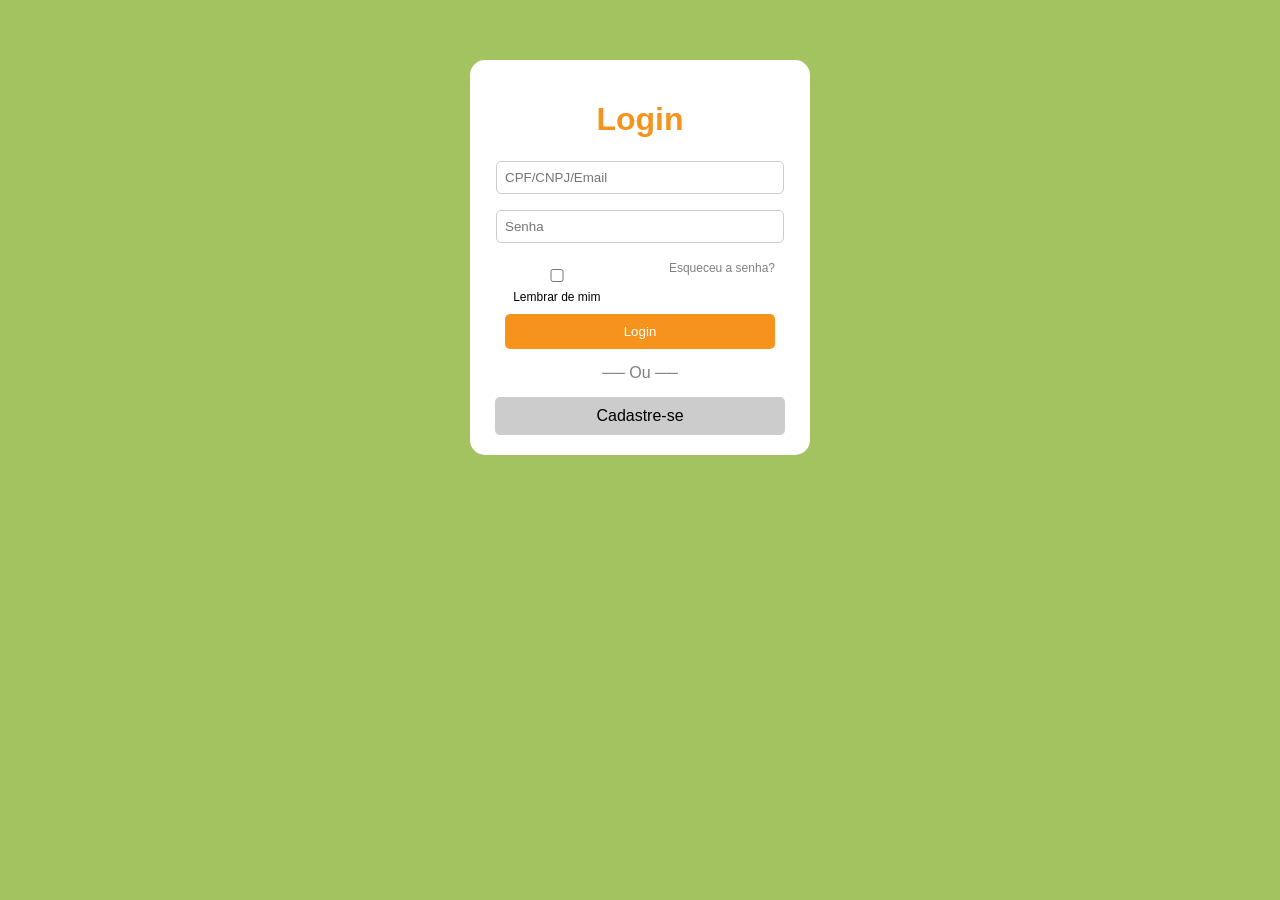
==== login.html @ 34616029 "atividade avaliativa professor fabiano" ====
<!DOCTYPE html>
<html lang="pt-br">
<head>
    <meta charset="UTF-8">
    <meta name="viewport" content="width=device-width, initial-scale=1.0">
    <link rel="stylesheet" href="style.css">
    <title>Login - DoeJÁ</title>
</head>
<body class="pagina-login">

    <div class="card-login">
        <h1>Login</h1>

        <form action="#" method="post">
            <input type="text" placeholder="CPF/CNPJ/Email" required>
            
            <input type="password" placeholder="Senha" required>

            <div class="opcoes-login">
                <label>
                    <input type="checkbox"> Lembrar de mim
                </label>
                <a href="#">Esqueceu a senha?</a>
            </div>

            <button type="submit" class="btn-login">Login</button>

            <p class="divisor">── Ou ──</p>

            <a href="#" class="btn-cadastro">Cadastre-se</a>
        </form>
    </div>

</body>
</html>
---- style.css ----
body {
    margin: 0;
    font-family: Arial;
}

/* Cabeçalho */
#cabecalho {
    background-color: #a3c361;
    display: flex;
    justify-content: space-between;
    align-items: center;
    padding: 10px 20px;
}

#menu ul {
    list-style: none;
    display: flex;
}

#menu li {
    margin: 0 15px;
}

#menu a {
    text-decoration: none;
    color: #006c3f;
    font-weight: bold;
}

#btn-entrar {
    background-color: #f6931d;
    color: white;
    text-decoration: none;
    padding: 8px 15px;
    border-radius: 5px;
}

/* Conteúdo da página */
#conteudo {
    display: flex;
    justify-content: space-around;
    align-items: center;
    padding: 40px;
}

#conteudo h1 {
    color: #006c3f;
    width: 400px;
}

#conteudo p {
    width: 400px;
    margin-top: 10px;
}

#conteudo img {
    width: 350px;
}

/* Rodapé fixo na parte inferior */
#rodape {
    background-color: #a3c361;
    text-align: center;
    padding: 15px;
    color: white;
    position: fixed;
    bottom: 0;
    width: 100%;
}

/* Tela de Login */
.pagina-login {
    background-color: #a3c361;
}

.card-login {
    background-color: white;
    width: 300px;
    margin: 60px auto;
    padding: 20px;
    border-radius: 15px;
    text-align: center;
}

.card-login h1 {
    color: #f6931d;
    margin-bottom: 15px;
}

.card-login input {
    width: 90%;
    padding: 8px;
    margin: 8px 0;
    border: 1px solid #ccc;
    border-radius: 5px;
}

.opcoes-login {
    display: flex;
    justify-content: space-between;
    font-size: 12px;
    margin: 10px 15px;
}

.opcoes-login a {
    text-decoration: none;
    color: gray;
}

.btn-login {
    background-color: #f6931d;
    color: white;
    border: none;
    padding: 10px;
    width: 90%;
    border-radius: 5px;
    cursor: pointer;
}

.divisor {
    margin: 15px 0;
    color: gray;
}

.btn-cadastro {
    display: inline-block;
    background-color: #ccc;
    color: black;
    text-decoration: none;
    padding: 10px;
    width: 90%;
    border-radius: 5px;
}
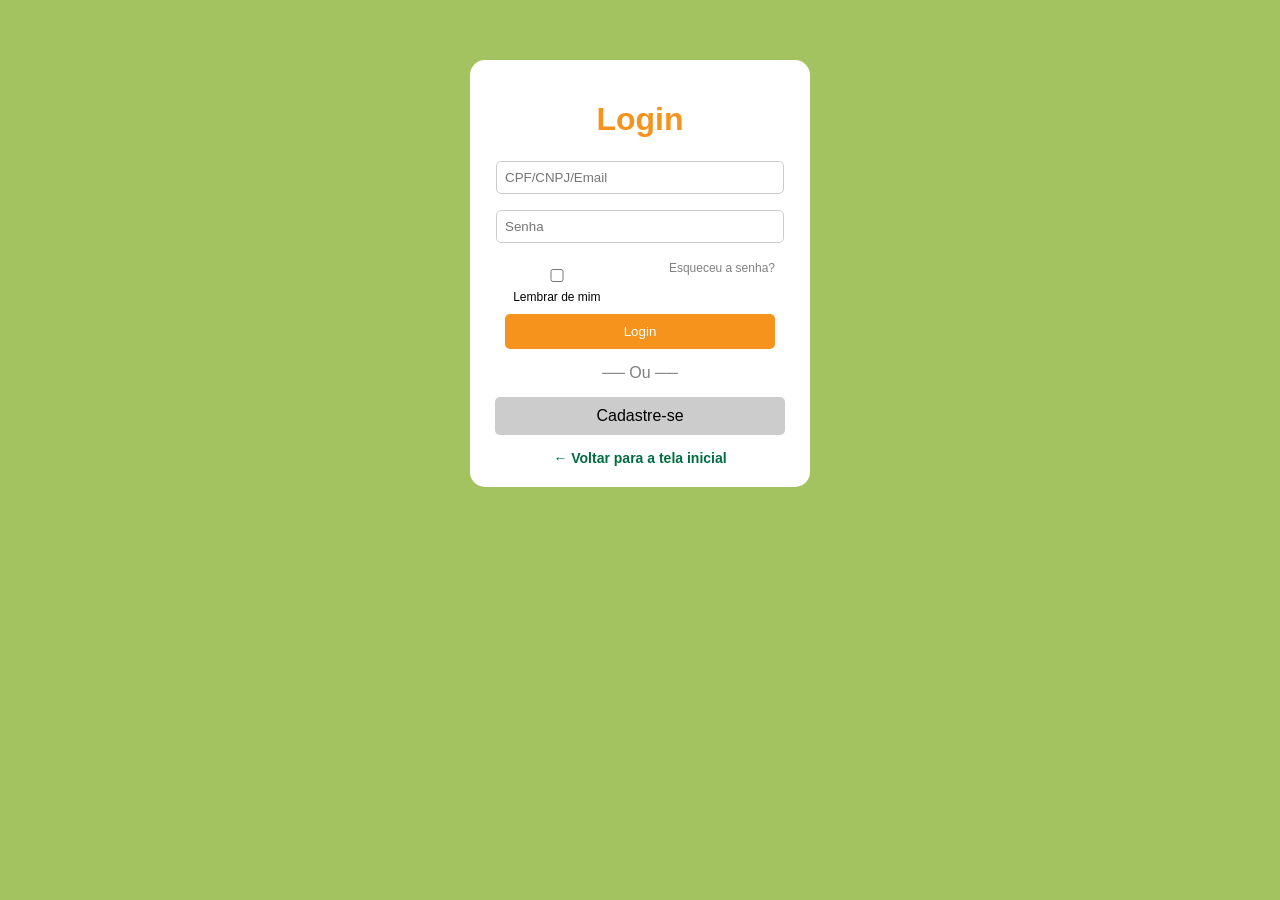
==== commit 74969d57: "feat: add donations and partner pages with corresponding styles and navigation links" ====
--- a/login.html
+++ b/login.html
@@ -29,6 +29,8 @@
 
             <a href="#" class="btn-cadastro">Cadastre-se</a>
         </form>
+
+        <a href="index.html" class="btn-voltar">← Voltar para a tela inicial</a>
     </div>
 
 </body>
--- a/style.css
+++ b/style.css
@@ -1,6 +1,13 @@
 body {
     margin: 0;
     font-family: Arial;
+    min-height: 100vh;
+    display: flex;
+    flex-direction: column;
+}
+
+main {
+    flex: 1;
 }
 
 /* Cabeçalho */
@@ -57,15 +64,12 @@
     width: 350px;
 }
 
-/* Rodapé fixo na parte inferior */
+/* Rodapé */
 #rodape {
     background-color: #a3c361;
     text-align: center;
     padding: 15px;
     color: white;
-    position: fixed;
-    bottom: 0;
-    width: 100%;
 }
 
 /* Tela de Login */
@@ -131,3 +135,129 @@
     width: 90%;
     border-radius: 5px;
 }
+
+.btn-voltar {
+    display: inline-block;
+    margin-top: 15px;
+    color: #006c3f;
+    text-decoration: none;
+    font-size: 14px;
+    font-weight: bold;
+}
+
+/* Estilos gerais para seções das páginas */
+.secao-pagina {
+    max-width: 800px;
+    margin: 30px auto 40px auto;
+    padding: 0 20px;
+}
+
+.secao-pagina h1 {
+    color: #006c3f;
+    margin-bottom: 8px;
+}
+
+.secao-pagina p {
+    color: #333;
+    line-height: 1.5;
+    margin-bottom: 20px;
+}
+
+.secao-pagina h2 {
+    color: #f6931d;
+    margin-top: 25px;
+    margin-bottom: 12px;
+}
+
+/* Tabela de Doações */
+.tabela-doacoes {
+    width: 100%;
+    border-collapse: collapse;
+    background-color: white;
+    margin-top: 15px;
+}
+
+.tabela-doacoes th,
+.tabela-doacoes td {
+    border: 1px solid #ccc;
+    padding: 12px;
+    text-align: center;
+}
+
+.tabela-doacoes th {
+    background-color: #a3c361;
+    color: white;
+}
+
+.tabela-doacoes tfoot {
+    background-color: #f6931d;
+    color: white;
+    font-weight: bold;
+}
+
+/* Formulário Seja um Parceiro */
+.form-parceiro {
+    background-color: white;
+    border: 1px solid #ddd;
+    border-radius: 8px;
+    padding: 25px;
+}
+
+.campo {
+    margin-bottom: 15px;
+}
+
+.campo label {
+    display: block;
+    font-weight: bold;
+    color: #006c3f;
+    margin-bottom: 6px;
+    font-size: 14px;
+}
+
+.campo input[type="text"],
+.campo input[type="email"],
+.campo input[type="tel"],
+.campo select,
+.campo textarea {
+    width: 95%;
+    padding: 8px;
+    border: 1px solid #ccc;
+    border-radius: 5px;
+    font-size: 14px;
+    font-family: Arial;
+}
+
+.opcoes-radio {
+    display: flex;
+    gap: 20px;
+    margin-top: 5px;
+}
+
+.opcoes-radio label {
+    font-weight: normal;
+    color: #333;
+    display: flex;
+    align-items: center;
+    gap: 6px;
+    cursor: pointer;
+}
+
+.campo-termos {
+    margin: 15px 0 20px 0;
+    font-size: 14px;
+    color: #333;
+}
+
+.btn-enviar {
+    background-color: #f6931d;
+    color: white;
+    border: none;
+    padding: 10px 22px;
+    border-radius: 5px;
+    font-weight: bold;
+    font-size: 14px;
+    cursor: pointer;
+}
+
+
